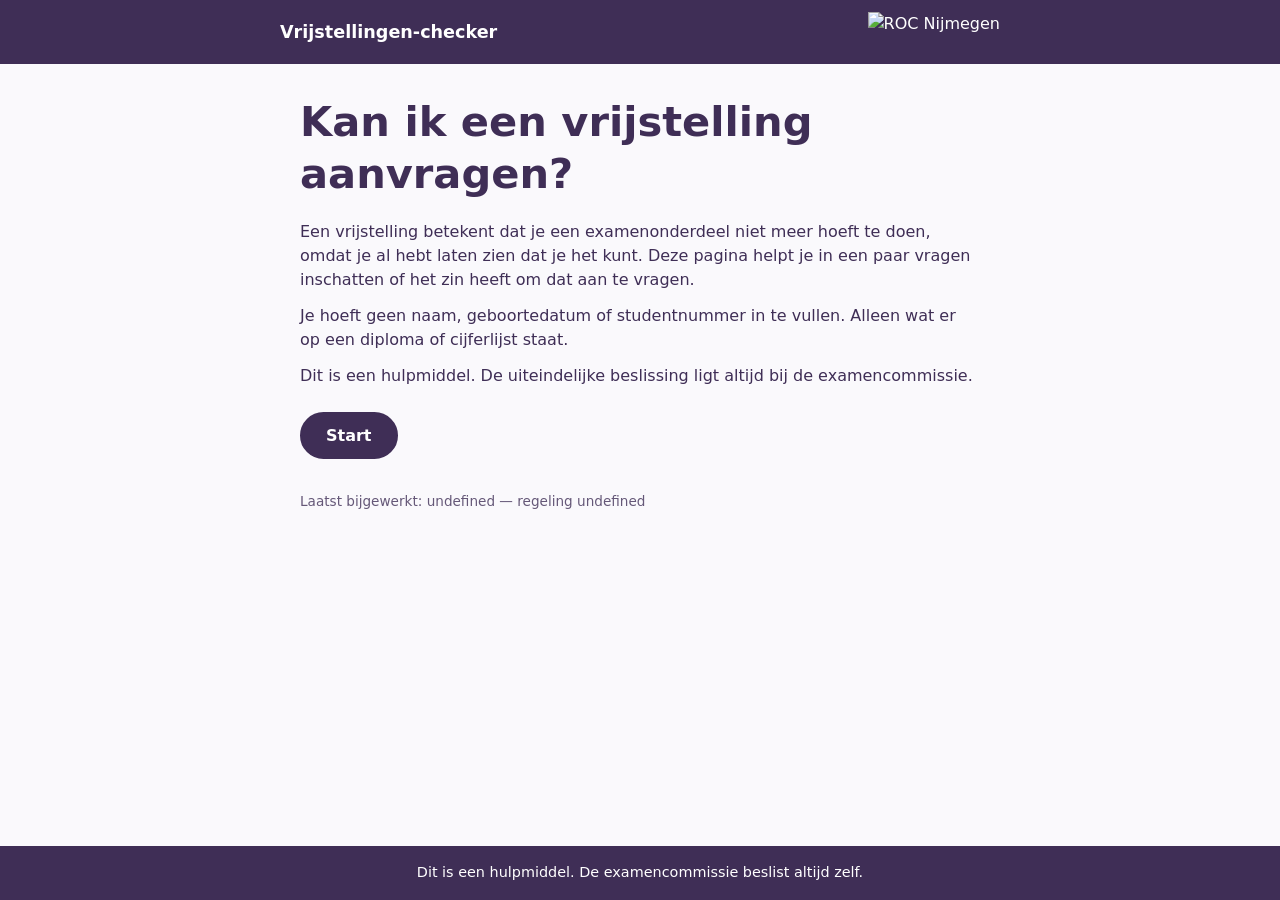
==== index.html @ be7efc98 "Bouw de pagina: schermen, huisstijl en interactie (ui.js)" ====
<!DOCTYPE html>
<html lang="nl">
<head>
<meta charset="utf-8">
<meta name="viewport" content="width=device-width, initial-scale=1">
<title>Kan ik een vrijstelling aanvragen? — ROC Nijmegen</title>
<meta name="description" content="Interactieve checker: heeft het zin om een vrijstelling aan te vragen bij ROC Nijmegen?">
<link rel="stylesheet" href="css/stijl.css">
</head>
<body>
<noscript>
  <div class="noscript-melding">
    <p>Deze pagina werkt niet zonder JavaScript. Neem contact op met je studieloopbaanbegeleider
    (slb&#8217;er) om te bespreken of een vrijstelling voor jou zin heeft.</p>
  </div>
</noscript>

<header class="header">
  <div class="header-binnen">
    <span class="header-titel">Vrijstellingen-checker</span>
    <img src="assets/logowit_transp.svg" alt="ROC Nijmegen" class="header-logo">
  </div>
</header>

<main id="hoofd" class="hoofd">
  <div id="app" aria-live="polite"></div>
</main>

<footer class="footer">
  <p>Dit is een hulpmiddel. De examencommissie beslist altijd zelf.</p>
</footer>

<script src="js/regels.js"></script>
<script src="js/engine.js"></script>
<script src="js/ui.js"></script>
</body>
</html>
---- css/stijl.css ----
/* Huisstijl ROC Nijmegen — zie §4 van de bouwopdracht. Kleuren en fonts
   zijn letterlijk overgenomen; niets komt van een CDN. */

@font-face {
  font-family: 'Montserrat';
  font-weight: 700;
  font-style: normal;
  font-display: swap;
  src: url('../assets/fonts/montserrat-bold.woff2') format('woff2');
}
@font-face {
  font-family: 'Montserrat';
  font-weight: 900;
  font-style: normal;
  font-display: swap;
  src: url('../assets/fonts/montserrat-black.woff2') format('woff2');
}
@font-face {
  font-family: 'Roboto';
  font-weight: 400;
  font-style: normal;
  font-display: swap;
  src: url('../assets/fonts/roboto-regular.woff2') format('woff2');
}
@font-face {
  font-family: 'Bungee';
  font-weight: 400;
  font-style: normal;
  font-display: swap;
  src: url('../assets/fonts/bungee-regular.woff2') format('woff2');
}

:root {
  --paars-donker: #3f2e56;
  --paars-midden: #6e6eb4;
  --blauw-licht: #98d3eb;
  --roze: #cd3c74;
  --geel: #eead29;

  --paars-donker-licht20: color-mix(in srgb, var(--paars-donker) 80%, white);
  --paars-donker-licht40: color-mix(in srgb, var(--paars-donker) 60%, white);
  --paars-midden-licht40: color-mix(in srgb, var(--paars-midden) 60%, white);
  --paars-midden-donker20: color-mix(in srgb, var(--paars-midden) 80%, black);
  --blauw-licht-donker20: color-mix(in srgb, var(--blauw-licht) 80%, black);

  --wit: #ffffff;
  --achtergrond: #faf9fc;
  --tekst: var(--paars-donker);

  --font-kop: 'Montserrat', system-ui, sans-serif;
  --font-titel: 'Bungee', var(--font-kop);
  --font-tekst: 'Roboto', system-ui, sans-serif;

  --radius: 16px;
  color-scheme: light;
}

* { box-sizing: border-box; }

html, body {
  margin: 0;
  padding: 0;
  background: var(--achtergrond);
  color: var(--tekst);
  font-family: var(--font-tekst);
  font-size: 16px;
  line-height: 1.5;
}

body {
  min-height: 100vh;
  display: flex;
  flex-direction: column;
}

h1, h2, h3, legend {
  font-family: var(--font-kop);
  font-weight: 700;
  line-height: 1.25;
  color: var(--paars-donker);
}

a { color: var(--paars-donker); }

.noscript-melding {
  background: var(--geel);
  color: var(--paars-donker);
  padding: 1.5rem;
  text-align: center;
  font-weight: 700;
}

/* -------- Header / footer -------- */
.header {
  background: var(--paars-donker);
  color: var(--wit);
  padding: 0.75rem 1.25rem;
}
.header-binnen {
  max-width: 720px;
  margin: 0 auto;
  display: flex;
  align-items: center;
  justify-content: space-between;
  gap: 1rem;
}
.header-titel {
  font-family: var(--font-kop);
  font-weight: 700;
  font-size: 1.1rem;
}
.header-logo {
  height: 40px;
  width: auto;
  flex-shrink: 0;
}

.footer {
  background: var(--paars-donker);
  color: var(--wit);
  text-align: center;
  padding: 1rem;
  margin-top: auto;
  font-size: 0.9rem;
}
.footer p { margin: 0; }

.hoofd {
  flex: 1;
  max-width: 720px;
  width: 100%;
  margin: 0 auto;
  padding: 1.5rem 1.25rem 3rem;
}

/* -------- Startscherm -------- */
.start-titel {
  font-family: var(--font-titel);
  font-size: clamp(1.8rem, 6vw, 2.6rem);
  margin: 0.5rem 0 1.25rem;
}
.start-uitleg p { margin: 0 0 0.75rem; }
.start-knop-wrap { margin: 1.5rem 0; }
.start-meta {
  font-size: 0.85rem;
  color: var(--paars-donker-licht20);
  margin-top: 2rem;
}

/* -------- Knoppen -------- */
.knop {
  font-family: var(--font-tekst);
  font-size: 1rem;
  font-weight: 700;
  border: 2px solid var(--paars-donker);
  border-radius: 999px;
  padding: 0.75rem 1.5rem;
  min-height: 44px;
  min-width: 44px;
  cursor: pointer;
  background: var(--wit);
  color: var(--paars-donker);
}
.knop-primair {
  background: var(--paars-donker);
  color: var(--wit);
}
.knop-primair:hover { background: var(--paars-donker-licht20); border-color: var(--paars-donker-licht20); }
.knop-secundair:hover { background: var(--achtergrond); }
.knop:focus-visible, a:focus-visible, .antwoord-knop:focus-visible, .gewijzigd-item:focus-visible {
  outline: 3px solid var(--paars-midden);
  outline-offset: 2px;
}
.knoppenrij {
  display: flex;
  gap: 0.75rem;
  flex-wrap: wrap;
  margin-top: 1.5rem;
}

/* -------- Voortgang -------- */
.voortgang {
  margin-bottom: 1.25rem;
}
.voortgang-tekst {
  font-size: 0.9rem;
  font-weight: 700;
  margin-bottom: 0.35rem;
}
.voortgang-balk-buiten {
  height: 8px;
  border-radius: 999px;
  background: var(--paars-midden-licht40);
  overflow: hidden;
}
.voortgang-balk-binnen {
  height: 100%;
  background: var(--paars-midden);
  border-radius: 999px;
  transition: width 0.2s ease;
}

/* -------- Wat je al hebt ingevuld -------- */
.ingevuld {
  border: 1px solid var(--paars-midden-licht40);
  border-radius: var(--radius);
  padding: 0.75rem 1rem;
  margin-bottom: 1.5rem;
  background: var(--wit);
}
.ingevuld h2 {
  font-size: 0.85rem;
  text-transform: uppercase;
  letter-spacing: 0.03em;
  margin: 0 0 0.5rem;
}
.ingevuld ul { list-style: none; margin: 0; padding: 0; display: flex; flex-direction: column; gap: 0.4rem; }
.gewijzigd-item {
  display: flex;
  justify-content: space-between;
  align-items: baseline;
  gap: 0.75rem;
  width: 100%;
  background: none;
  border: none;
  border-bottom: 1px dashed var(--paars-midden-licht40);
  padding: 0.3rem 0;
  font-family: var(--font-tekst);
  font-size: 0.95rem;
  text-align: left;
  cursor: pointer;
  color: var(--tekst);
  border-radius: 4px;
}
.gewijzigd-item:hover { background: var(--achtergrond); }
.gewijzigd-item .label { color: var(--paars-donker-licht20); }
.gewijzigd-item .waarde { font-weight: 700; }
.gewijzigd-item .wijzig-hint { font-size: 0.8rem; color: var(--paars-midden-donker20); text-decoration: underline; }

/* -------- Vraag -------- */
.vraagblok fieldset {
  border: none;
  margin: 0;
  padding: 0;
}
.vraagblok legend {
  font-size: 1.3rem;
  padding: 0;
  margin-bottom: 1rem;
  width: 100%;
}
.opties-groep-titel {
  font-size: 0.8rem;
  font-weight: 700;
  text-transform: uppercase;
  letter-spacing: 0.03em;
  color: var(--paars-midden-donker20);
  margin: 1rem 0 0.4rem;
}
.opties-groep-titel:first-of-type { margin-top: 0; }
.opties {
  display: flex;
  flex-direction: column;
  gap: 0.6rem;
}
.antwoord-knop {
  font-family: var(--font-tekst);
  font-size: 1rem;
  text-align: left;
  border: 2px solid var(--paars-midden-licht40);
  border-radius: var(--radius);
  padding: 0.9rem 1.1rem;
  min-height: 44px;
  background: var(--wit);
  color: var(--tekst);
  cursor: pointer;
}
.antwoord-knop:hover { border-color: var(--paars-midden); }
.antwoord-knop.geselecteerd {
  background: var(--blauw-licht);
  border-color: var(--paars-donker);
  color: var(--paars-donker);
  font-weight: 700;
}
.antwoord-knop.weet-ik-niet {
  border-style: dashed;
  color: var(--paars-donker-licht20);
}
.tekstveld {
  font-family: var(--font-tekst);
  font-size: 1rem;
  padding: 0.75rem 1rem;
  border: 2px solid var(--paars-midden-licht40);
  border-radius: var(--radius);
  width: 100%;
  min-height: 44px;
}
.tekstveld:focus-visible { outline: 3px solid var(--paars-midden); outline-offset: 2px; }
.veldlabel { display: block; font-weight: 700; margin: 1rem 0 0.4rem; }

/* -------- Uitkomstscherm -------- */
.uitkomst-kop {
  font-size: 1.5rem;
  padding: 1rem 1.25rem;
  border-radius: var(--radius);
  margin-bottom: 1.25rem;
}
.uitkomst-ja { background: var(--blauw-licht); color: var(--paars-donker); }
.uitkomst-nee { background: var(--geel); color: var(--paars-donker); }
.uitkomst-onbekend { background: var(--paars-donker); color: var(--wit); }

.uitkomst-sectie { margin-bottom: 1.25rem; }
.uitkomst-sectie h2 { font-size: 1.05rem; margin-bottom: 0.4rem; }

.balkje {
  display: inline-block;
  width: 3px;
  height: 1em;
  background: var(--blauw-licht);
  transform: skewX(-9deg);
  margin-right: 0.5rem;
  vertical-align: middle;
}

.disclaimer {
  font-size: 0.9rem;
  border-top: 1px solid var(--paars-midden-licht40);
  padding-top: 1rem;
  margin-top: 1.5rem;
  color: var(--paars-donker-licht20);
}

.bevestiging {
  display: inline-block;
  margin-left: 0.75rem;
  font-weight: 700;
  color: var(--paars-donker);
}

/* -------- Toegankelijkheid: contrastvlakken -------- */
.let-op {
  border-left: 4px solid var(--roze);
  padding-left: 0.85rem;
  margin: 1rem 0;
}

@media (max-width: 420px) {
  .header-logo { height: 32px; }
  .hoofd { padding: 1.25rem 1rem 2.5rem; }
}
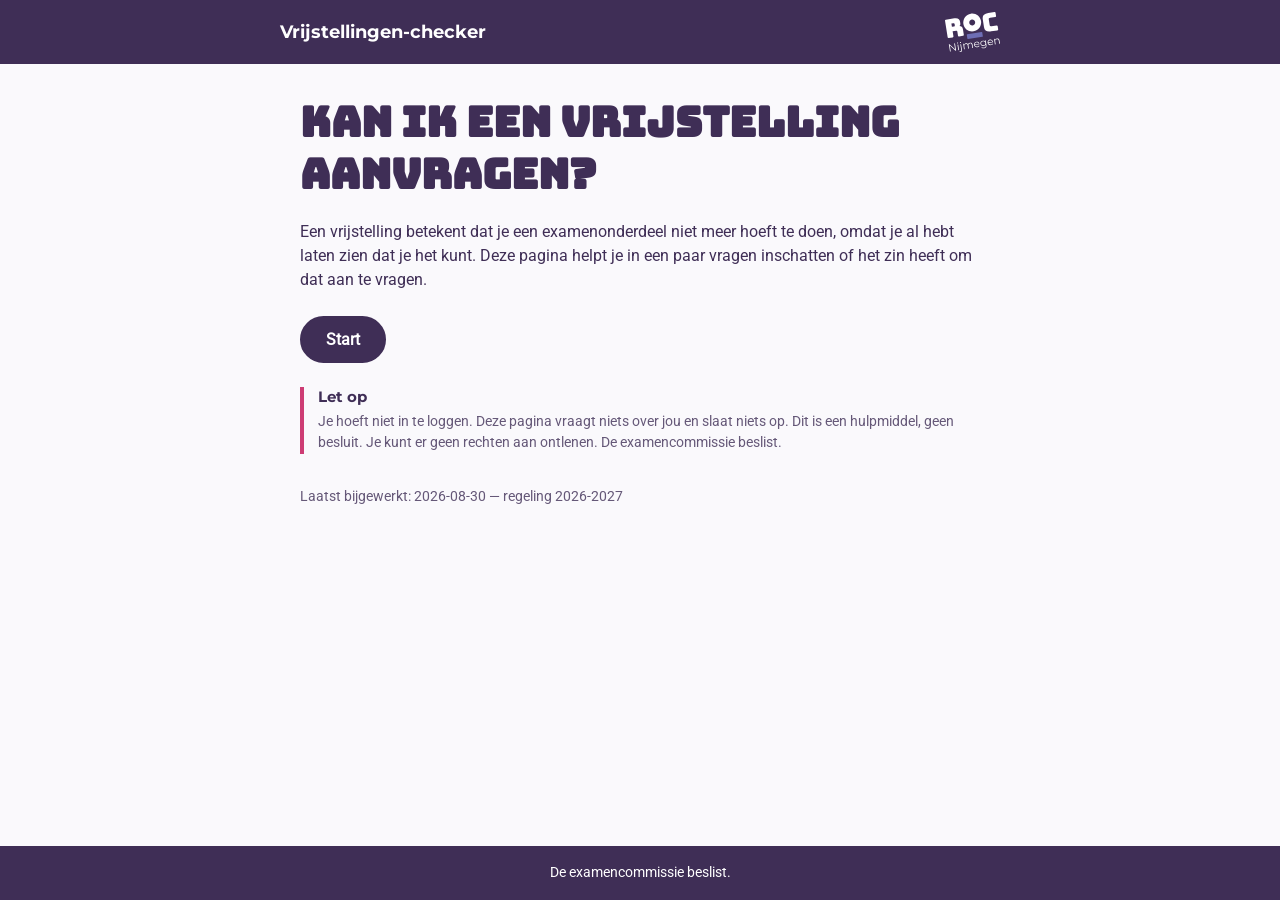
==== commit dbafd6f6: "Werk uitkomstscherm en teksten bij (vervolgopdracht 01, A4, C1/C2/C3, D1/D2) - A4: 'Vrijstelling voo" ====
--- a/index.html
+++ b/index.html
@@ -27,7 +27,7 @@
 </main>
 
 <footer class="footer">
-  <p>Dit is een hulpmiddel. De examencommissie beslist altijd zelf.</p>
+  <p>De examencommissie beslist.</p>
 </footer>
 
 <script src="js/regels.js"></script>
--- a/css/stijl.css
+++ b/css/stijl.css
@@ -322,14 +322,6 @@
   vertical-align: middle;
 }
 
-.disclaimer {
-  font-size: 0.9rem;
-  border-top: 1px solid var(--paars-midden-licht40);
-  padding-top: 1rem;
-  margin-top: 1.5rem;
-  color: var(--paars-donker-licht20);
-}
-
 .bevestiging {
   display: inline-block;
   margin-left: 0.75rem;
@@ -337,14 +329,42 @@
   color: var(--paars-donker);
 }
 
-/* -------- Toegankelijkheid: contrastvlakken -------- */
+.samenvatting-kader {
+  font-family: var(--font-tekst);
+  font-size: 0.95rem;
+  white-space: pre-wrap;
+  word-break: break-word;
+  background: var(--wit);
+  border: 1px solid var(--paars-midden-licht40);
+  border-radius: var(--radius);
+  padding: 1rem 1.1rem;
+  margin: 0;
+}
+
+/* -------- "Let op"-blok (startscherm + uitkomstscherm) -------- */
 .let-op {
   border-left: 4px solid var(--roze);
   padding-left: 0.85rem;
-  margin: 1rem 0;
+  margin: 1.5rem 0 1rem;
+}
+.let-op h2 {
+  font-size: 0.95rem;
+  margin: 0 0 0.3rem;
+}
+.let-op p {
+  font-size: 0.9rem;
+  color: var(--paars-donker-licht20);
+  margin: 0;
 }
 
 @media (max-width: 420px) {
   .header-logo { height: 32px; }
   .hoofd { padding: 1.25rem 1rem 2.5rem; }
 }
+
+/* Tablet: iets ruimere marges dan telefoon, maar niet meteen de volle
+   desktopbreedte van .hoofd benutten (vervolgopdracht 01, D2). */
+@media (min-width: 421px) and (max-width: 768px) {
+  .hoofd { padding: 1.75rem 2rem 3rem; }
+  .opties { gap: 0.75rem; }
+}
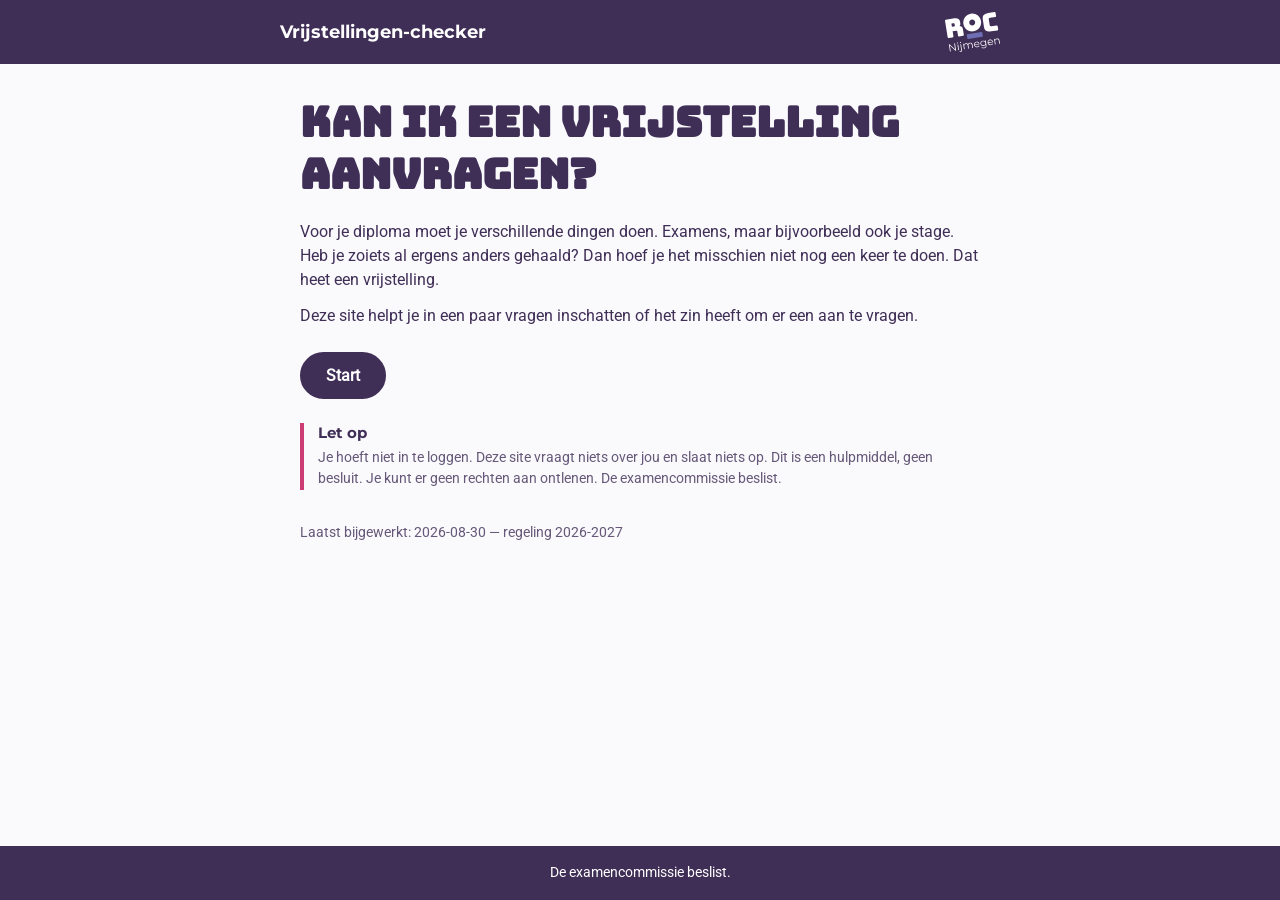
==== commit 2c304617: "Vervolgopdracht 02: bredere formulering van wat een vrijstelling is - Startscherm noemt niet meer al" ====
--- a/index.html
+++ b/index.html
@@ -10,7 +10,7 @@
 <body>
 <noscript>
   <div class="noscript-melding">
-    <p>Deze pagina werkt niet zonder JavaScript. Neem contact op met je studieloopbaanbegeleider
+    <p>Deze site werkt niet zonder JavaScript. Neem contact op met je studieloopbaanbegeleider
     (slb&#8217;er) om te bespreken of een vrijstelling voor jou zin heeft.</p>
   </div>
 </noscript>
